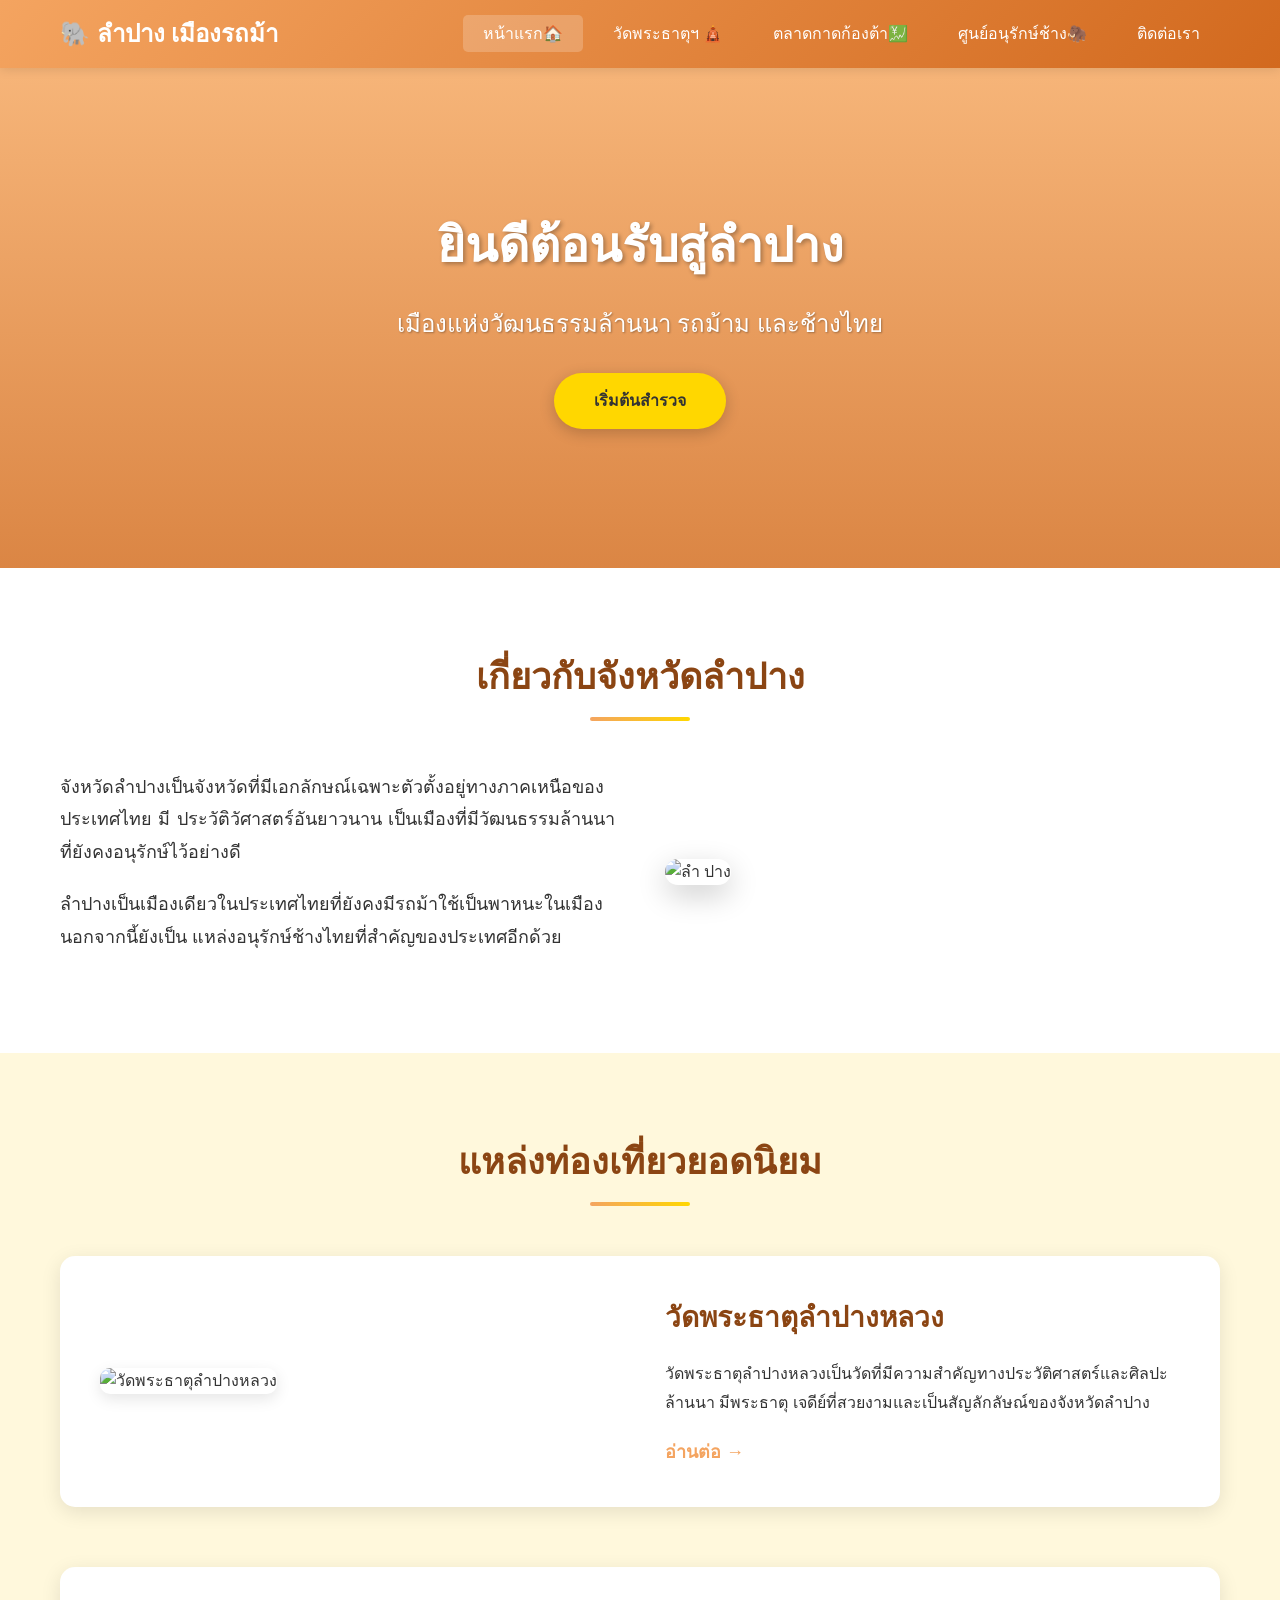
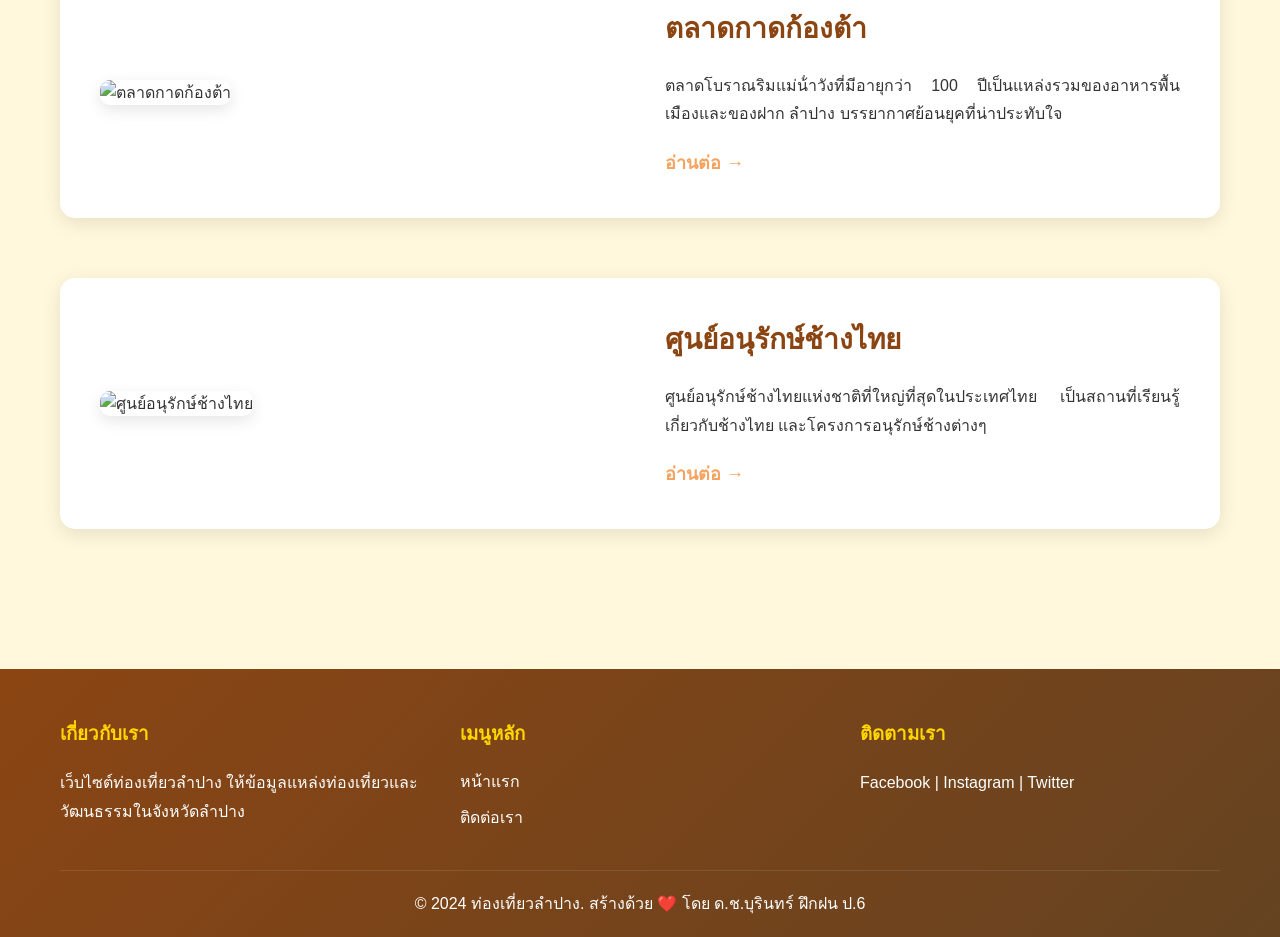
==== index.html @ ba58bfe9 "Add files via upload" ====
<!DOCTYPE html>
 <html lang="th">
 <head>
 <meta charset="UTF-8">
 <meta name="viewport" content="width=device-width, initial-scale=1.0">
 <title>ท่องเที่ยวลำปาง - เมืองรถม้า</title>
 <link rel="stylesheet" href="styles.css">
 </head>
 <body>
 <!-- Header และ Navigation -->
 <header>
 <div class="container">
 <div class="logo">
 <h1>🐘 ลําปาง เมืองรถม้า</h1>
 </div>
 <nav>
 <ul>
 <li><a href="index.html" class="active">หน้าแรก🏠</a></li>
 <li><a href="wat-phra-that.html">วัดพระธาตุฯ 🛕</a></li>
 <li><a href="kad-kong-ta.html">ตลาดกาดก้องต้า💹</a></li>
 <li><a href="elephant-center.html">ศูนย์อนุรักษ์ช้าง🦣</a></li>
 <li><a href="contact.html">ติดต่อเรา</a></li>
 </ul>
 </nav>
 </div>
 </header>

 <!-- Hero Section -->
 <section class="hero">
 <div class="hero-content">
 <h2>ยินดีต้อนรับสู่ลําปาง</h2>
 <p>เมืองแห่งวัฒนธรรมล้านนา รถม้าม และช้างไทย</p>
 <a href="#attractions" class="btn">เริ่มต้นสํารวจ</a>
 </div>
 </section>

 <!-- เกี่ยวกับลําปาง -->
 <section class="about" id="attractions">
 <div class="container">
 <h2 class="section-title">เกี่ยวกับจังหวัดลําปาง</h2>
 <div class="content-wrapper">
 <div class="content-text">
 <p>จังหวัดลําปางเป็นจังหวัดที่มีเอกลักษณ์เฉพาะตัวตั้งอยู่ทางภาคเหนือของประเทศไทย มี
ประวัติวัศาสตร์อันยาวนาน เป็นเมืองที่มีวัฒนธรรมล้านนาที่ยังคงอนุรักษ์ไว้อย่างดี</p>
 <p>ลําปางเป็นเมืองเดียวในประเทศไทยที่ยังคงมีรถม้าใช้เป็นพาหนะในเมือง นอกจากนี้ยังเป็น
แหล่งอนุรักษ์ช้างไทยที่สําคัญของประเทศอีกด้วย</p>
 </div>
 <div class="content-image">
 <img src="images/lampang1.jpg" alt="ลํา ปาง">
 </div>
 </div>
 </div>
 </section>

 <!-- แหล่งท่องเที่ยวยอดนิยม -->
 <section class="attractions">
 <div class="container">
 <h2 class="section-title">แหล่งท่องเที่ยวยอดนิยม</h2>

 <!-- สถานที่ 1 -->
 <div class="attraction-item">
 <div class="attraction-image">
 <img src="images/Watphrathatlampangluang.jpg" alt="วัดพระธาตุลําปางหลวง">
 </div>
 <div class="attraction-content">
 <h3>วัดพระธาตุลําปางหลวง</h3>
 <p>วัดพระธาตุลําปางหลวงเป็นวัดที่มีความสําคัญทางประวัติศาสตร์และศิลปะล้านนา มีพระธาตุ
เจดีย์ที่สวยงามและเป็นสัญลักลัษณ์ของจังหวัดลําปาง</p>
 <a href="wat-phra-that.html" class="btn-link">อ่านต่อ →</a>
 </div>
 </div>

 <!-- สถานที่ 2 -->
 <div class="attraction-item reverse">
 <div class="attraction-content">
 <h3>ตลาดกาดก้องต้า</h3>
 <p>ตลาดโบราณริมแม่น้ําวังที่มีอายุกว่า 100 ปีเป็นแหล่งรวมของอาหารพื้นเมืองและของฝาก
ลําปาง บรรยากาศย้อนยุคที่น่าประทับใจ</p>
 <a href="kad-kong-ta.html" class="btn-link">อ่านต่อ →</a>
 </div>
 <div class="attraction-image">
 <img src="images/KadKongTa.jpg" alt="ตลาดกาดก้องต้า">
 </div>
 </div>

 <!-- สถานที่ 3 -->
 <div class="attraction-item">
 <div class="attraction-image">
 <img src="images/changthai1.jpg" alt="ศูนย์อนุรักษ์ช้างไทย">
 </div>
 <div class="attraction-content">
 <h3>ศูนย์อนุรักษ์ช้างไทย</h3>
 <p>ศูนย์อนุรักษ์ช้างไทยแห่งชาติที่ใหญ่ที่สุดในประเทศไทย เป็นสถานที่เรียนรู้เกี่ยวกับช้างไทย
และโครงการอนุรักษ์ช้างต่างๆ</p>
 <a href="elephant-center.html" class="btn-link">อ่านต่อ →</a>
 </div>
 </div>
 </div>
 </section>

 <!-- Footer -->
 <footer>
 <div class="container">
 <div class="footer-content">
 <div class="footer-section">
 <h3>เกี่ยวกับเรา</h3>
 <p>เว็บไซต์ท่องเที่ยวลําปาง ให้ข้อมูลแหล่งท่องเที่ยวและวัฒนธรรมในจังหวัดลําปาง</p>
 </div>
 <div class="footer-section">
 <h3>เมนูหลัก </h3>
 <ul>
 <li><a href="index.html">หน้าแรก</a></li>
 <li><a href="contact.html">ติดต่อเรา</a></li>
 </ul>
 </div>
 <div class="footer-section">
 <h3>ติดตามเรา</h3>
 <p>Facebook | Instagram | Twitter</p>
 </div>
 </div>
 <div class="footer-bottom">
 <p>&copy; 2024 ท่องเที่ยวลําปาง. สร้างด้วย ❤️ โดย ด.ช.บุรินทร์ ฝึกฝน ป.6</p>
 </div>
 </div>
 </footer>
 </body>
 </html>
---- styles.css ----
/* ========== ตั้งค่าพื้นฐาน ========== */
* {
  margin: 0;
  padding: 0;
  box-sizing: border-box;
}

body {
  font-family: 'Segoe UI', Tahoma, Geneva, Verdana, sans-serif;
  line-height: 1.6;
  color: #333;
  background-color: #FFF8DC;
}

.container {
  max-width: 1200px;
  margin: 0 auto;
  padding: 0 20px;
}

/* ========== Header และ Navigation ========== */
header {
  background: linear-gradient(135deg, #F4A460 0%, #D2691E 100%);
  box-shadow: 0 2px 10px rgba(0, 0, 0, 0.1);
  position: sticky;
  top: 0;
  z-index: 1000;
}

header .container {
  display: flex;
  justify-content: space-between;
  align-items: center;
  padding: 15px 20px;
}

.logo h1 {
  color: white;
  font-size: 24px;
  font-weight: bold;
}

nav ul {
  display: flex;
  list-style: none;
  gap: 10px;
}

nav ul li a {
  color: white;
  text-decoration: none;
  padding: 10px 20px;
  border-radius: 5px;
  transition: all 0.3s ease;
  font-weight: 500;
}

nav ul li a:hover,
nav ul li a.active {
  background-color: rgba(255, 255, 255, 0.2);
  transform: translateY(-2px);
}

/* ========== Hero Section ========== */
.hero {
  background: linear-gradient(rgba(244, 164, 96, 0.8), rgba(210, 105, 30, 0.8)),
    url('images/lampang2.jpg') center/cover;
  height: 500px;
  display: flex;
  align-items: center;
  justify-content: center;
  text-align: center;
  color: white;
}

.hero-content h2 {
  font-size: 48px;
  margin-bottom: 20px;
  text-shadow: 2px 2px 4px rgba(0, 0, 0, 0.3);
}

.hero-content p {
  font-size: 24px;
  margin-bottom: 30px;
  text-shadow: 1px 1px 2px rgba(0, 0, 0, 0.3);
}

.btn {
  display: inline-block;
  padding: 15px 40px;
  background-color: #FFD700;
  color: #333;
  text-decoration: none;
  border-radius: 50px;
  font-weight: bold;
  transition: all 0.3s ease;
  box-shadow: 0 4px 15px rgba(0, 0, 0, 0.2);
}

.btn:hover {
  background-color: #FFA500;
  transform: translateY(-3px);
  box-shadow: 0 6px 20px rgba(0, 0, 0, 0.3);
}

/* ========== Section Title ========== */
.section-title {
  text-align: center;
  font-size: 36px;
  color: #8B4513;
  margin-bottom: 50px;
  position: relative;
  padding-bottom: 15px;
}

.section-title::after {
  content: '';
  position: absolute;
  bottom: 0;
  left: 50%;
  transform: translateX(-50%);
  width: 100px;
  height: 4px;
  background: linear-gradient(90deg, #F4A460, #FFD700);
  border-radius: 2px;
}

/* ========== About Section ========== */
.about {
  padding: 80px 0;
  background-color: white;
}

.content-wrapper {
  display: flex;
  align-items: center;
  gap: 50px;
}

.content-text {
  flex: 1;
}

.content-text p {
  font-size: 18px;
  margin-bottom: 20px;
  text-align: justify;
  line-height: 1.8;
}

.content-image {
  flex: 1;
}

.content-image img {
  width: 100%;
  border-radius: 15px;
  box-shadow: 0 10px 30px rgba(0, 0, 0, 0.2);
  transition: transform 0.3s ease;
}

.content-image img:hover {
  transform: scale(1.05);
}

/* ========== Attractions Section ========== */
.attractions {
  padding: 80px 0;
}

.attraction-item {
  display: flex;
  align-items: center;
  gap: 50px;
  margin-bottom: 60px;
  background-color: white;
  padding: 40px;
  border-radius: 15px;
  box-shadow: 0 5px 20px rgba(0, 0, 0, 0.1);
  transition: transform 0.3s ease;
}

.attraction-item:hover {
  transform: translateY(-5px);
  box-shadow: 0 10px 30px rgba(0, 0, 0, 0.15);
}

.attraction-item.reverse {
  flex-direction: row-reverse;
}

.attraction-image {
  flex: 1;
}

.attraction-image img {
  width: 100%;
  border-radius: 10px;
  box-shadow: 0 5px 15px rgba(0, 0, 0, 0.1);
}

.attraction-content {
  flex: 1;
}

.attraction-content h3 {
  font-size: 28px;
  color: #8B4513;
  margin-bottom: 20px;
}

.attraction-content p {
  font-size: 16px;
  line-height: 1.8;
  margin-bottom: 20px;
  text-align: justify;
}

.btn-link {
  display: inline-block;
  color: #F4A460;
  text-decoration: none;
  font-weight: bold;
  font-size: 18px;
  transition: all 0.3s ease;
}

.btn-link:hover {
  color: #D2691E;
  transform: translateX(5px);
}

/* ========== Detail Page Styles ========== */
.detail-hero {
  background: linear-gradient(rgba(244, 164, 96, 0.8), rgba(210, 105, 30, 0.8)),
    url('https://images.unsplash.com/photo-1551882547-ff40c63fe5fa?w=1600&h=400&fit=crop') center/cover;
  height: 300px;
  display: flex;
  align-items: center;
  justify-content: center;
  text-align: center;
  color: white;
}

.detail-hero h2 {
  font-size: 42px;
  text-shadow: 2px 2px 4px rgba(0, 0, 0, 0.3);
}

.detail-content {
  padding: 80px 0;
  background-color: white;
}

.info-box {
  background-color: #FFF8DC;
  padding: 30px;
  border-radius: 10px;
  border-left: 5px solid #F4A460;
  margin: 30px 0;
}

.info-box h3 {
  color: #8B4513;
  margin-bottom: 15px;
  font-size: 24px;
}

.info-box ul {
  list-style: none;
  padding-left: 0;
}

.info-box ul li {
  padding: 10px 0;
  border-bottom: 1px solid #e0e0e0;
  font-size: 16px;
}

.info-box ul li:last-child {
  border-bottom: none;
}

.info-box ul li::before {
  content: "✓ ";
  color: #F4A460;
  font-weight: bold;
  margin-right: 10px;
}

.gallery {
  display: grid;
  grid-template-columns: repeat(auto-fit, minmax(300px, 1fr));
  gap: 20px;
  margin-top: 40px;
}

.gallery img {
  width: 100%;
  height: 250px;
  object-fit: cover;
  border-radius: 10px;
  box-shadow: 0 5px 15px rgba(0, 0, 0, 0.1);
  transition: transform 0.3s ease;
}

.gallery img:hover {
  transform: scale(1.05);
}

/* ========== Contact Form ========== */
.contact-section {
  padding: 80px 0;
}

.contact-container {
  display: flex;
  gap: 50px;
}

.contact-info {
  flex: 1;
  background-color: white;
  padding: 40px;
  border-radius: 15px;
  box-shadow: 0 5px 20px rgba(0, 0, 0, 0.1);
}

.contact-info h3 {
  color: #8B4513;
  margin-bottom: 20px;
  font-size: 24px;
}

.contact-info p {
  margin-bottom: 15px;
  font-size: 16px;
  line-height: 1.8;
}

.contact-form {
  flex: 1;
  background-color: white;
  padding: 40px;
  border-radius: 15px;
  box-shadow: 0 5px 20px rgba(0, 0, 0, 0.1);
}

.form-group {
  margin-bottom: 25px;
}

.form-group label {
  display: block;
  margin-bottom: 8px;
  color: #8B4513;
  font-weight: bold;
}

.form-group input,
.form-group textarea {
  width: 100%;
  padding: 12px;
  border: 2px solid #e0e0e0;
  border-radius: 5px;
  font-size: 16px;
  transition: border-color 0.3s ease;
}

.form-group input:focus,
.form-group textarea:focus {
  outline: none;
  border-color: #F4A460;
}

.form-group textarea {
  resize: vertical;
  min-height: 150px;
}

.submit-btn {
  width: 100%;
  padding: 15px;
  background: linear-gradient(135deg, #F4A460 0%, #D2691E 100%);
  color: white;
  border: none;
  border-radius: 5px;
  font-size: 18px;
  font-weight: bold;
  cursor: pointer;
  transition: all 0.3s ease;
}

.submit-btn:hover {
  transform: translateY(-2px);
  box-shadow: 0 5px 15px rgba(0, 0, 0, 0.2);
}

/* ========== Footer ========== */
footer {
  background: linear-gradient(135deg, #8B4513 0%, #654321 100%);
  color: white;
  padding: 50px 0 20px;
}

.footer-content {
  display: grid;
  grid-template-columns: repeat(auto-fit, minmax(250px, 1fr));
  gap: 40px;
  margin-bottom: 30px;
}

.footer-section h3 {
  margin-bottom: 20px;
  color: #FFD700;
}

.footer-section p {
  line-height: 1.8;
}

.footer-section ul {
  list-style: none;
}

.footer-section ul li {
  margin-bottom: 10px;
}

.footer-section ul li a {
  color: white;
  text-decoration: none;
  transition: color 0.3s ease;
}

.footer-section ul li a:hover {
  color: #FFD700;
}

.footer-bottom {
  text-align: center;
  padding-top: 20px;
  border-top: 1px solid rgba(255, 255, 255, 0.1);
}

/* ========== Responsive Design ========== */
@media (max-width: 768px) {
  header .container {
    flex-direction: column;
    gap: 15px;
  }

  nav ul {
    flex-wrap: wrap;
    justify-content: center;
  }

  .hero-content h2 {
    font-size: 32px;
  }

  .hero-content p {
    font-size: 18px;
  }

  .content-wrap,
  .attraction-item,
  .attraction-item.reverse,
  .contact-container {
    flex-direction: column;
  }

  .section-title {
    font-size: 28px;
  }

  .gallery {
    grid-template-columns: 1fr;
  }
}
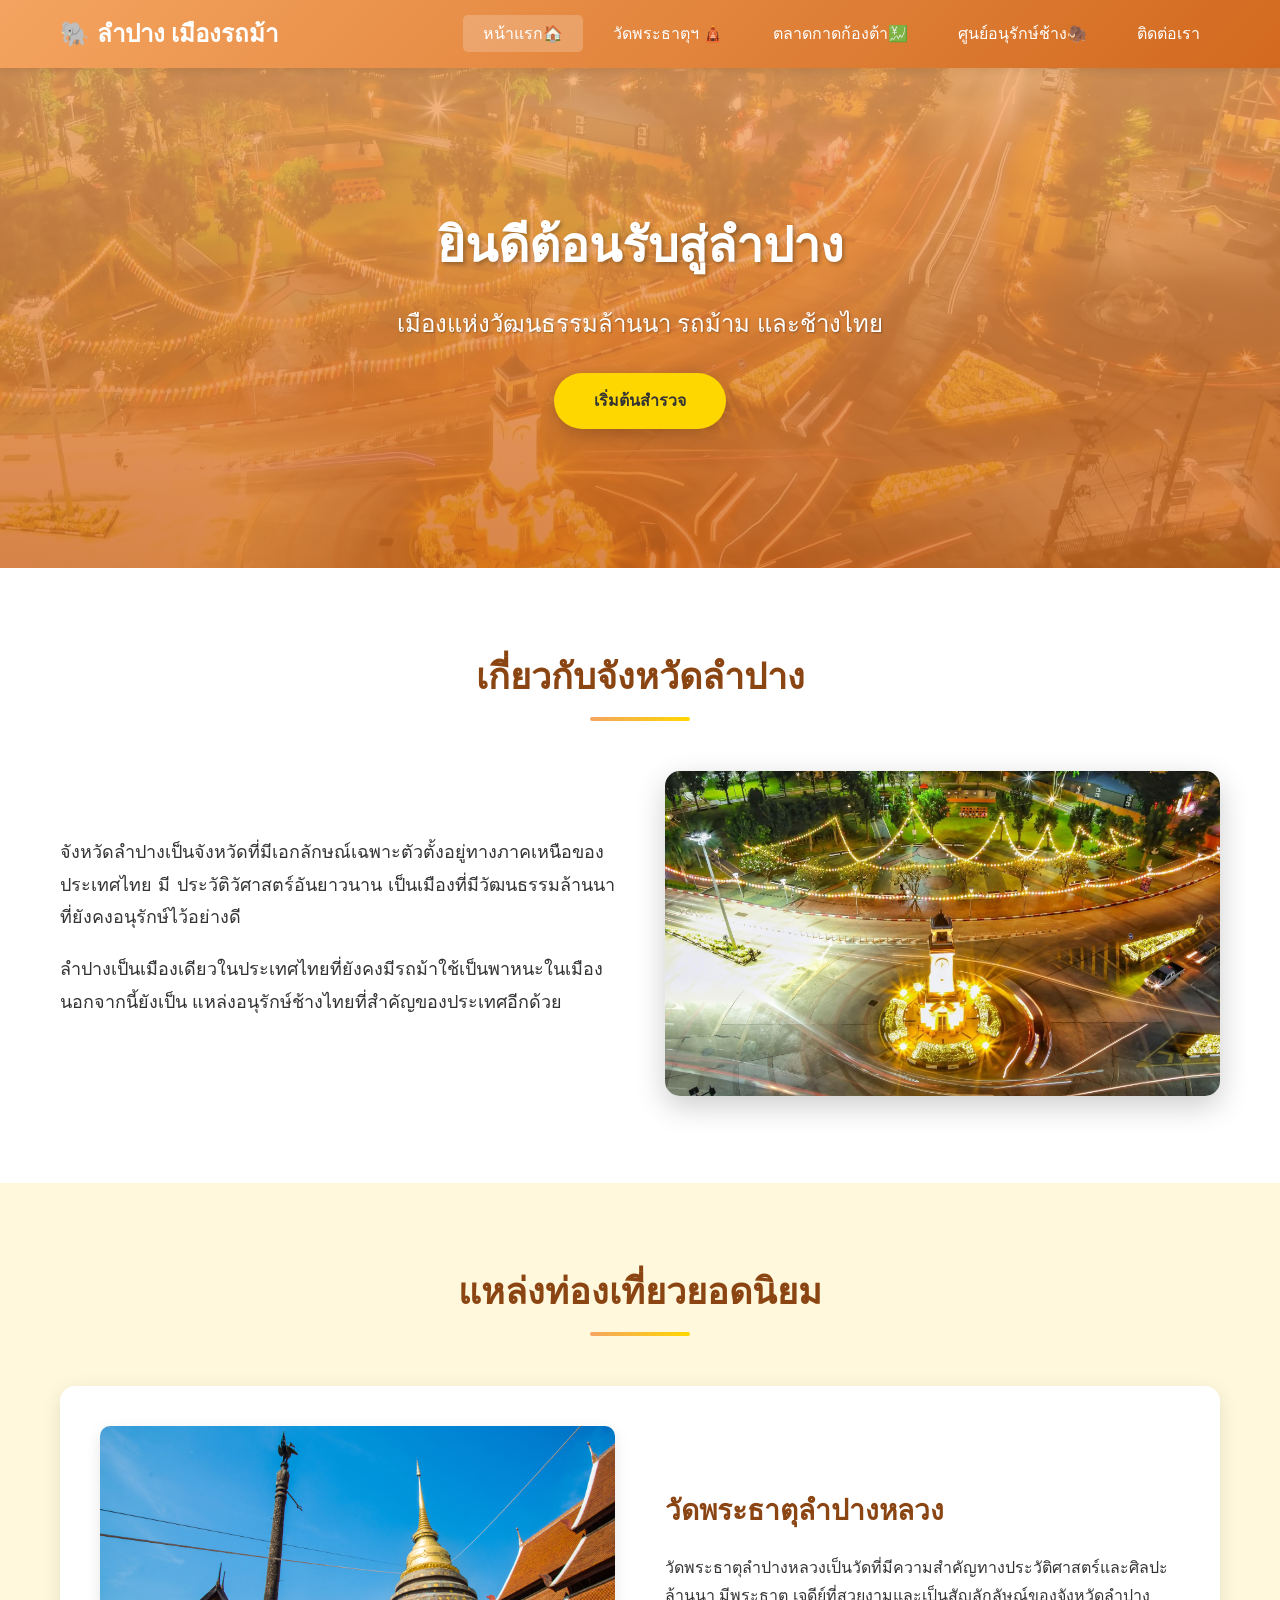
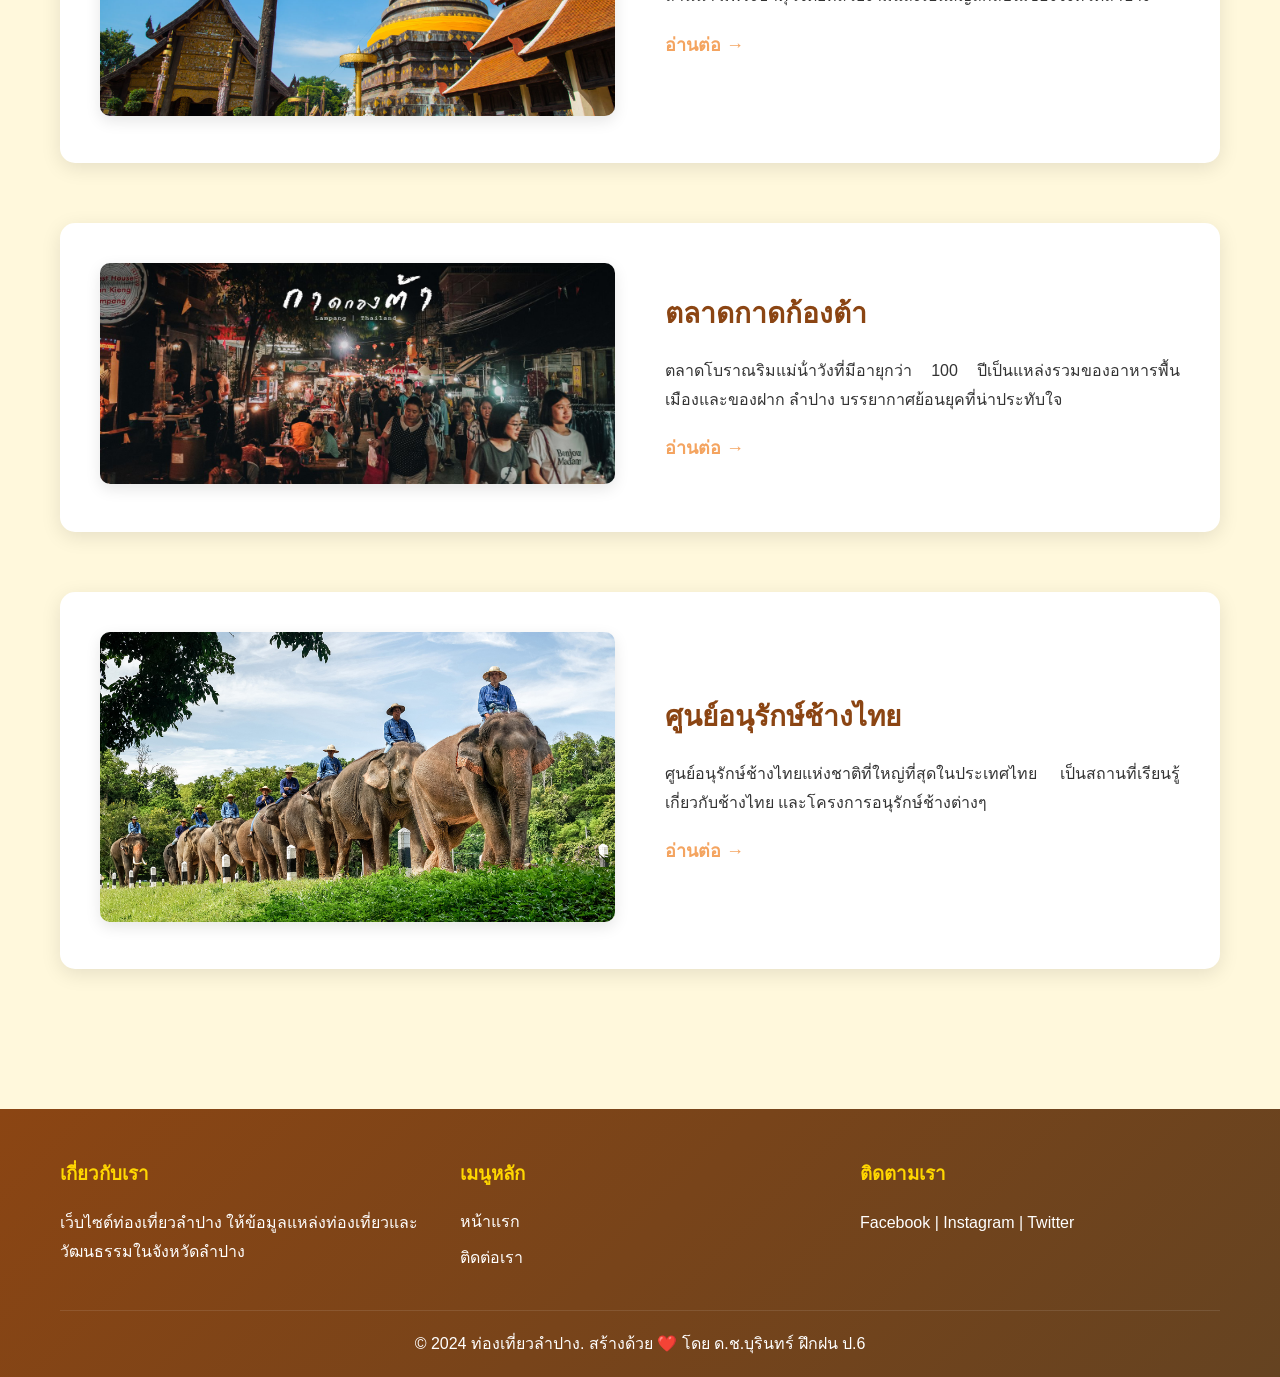
==== commit ba172a14: "Update index.html" ====
--- a/index.html
+++ b/index.html
@@ -79,7 +79,7 @@
  <a href="kad-kong-ta.html" class="btn-link">อ่านต่อ →</a>
  </div>
  <div class="attraction-image">
- <img src="images/KadKongTa.jpg" alt="ตลาดกาดก้องต้า">
+ <img src="images/coverkongtamarket.jpg" alt="ตลาดกาดก้องต้า">
  </div>
  </div>
 
@@ -124,4 +124,5 @@
  </div>
  </footer>
  </body>
- </html>+
+ </html>
